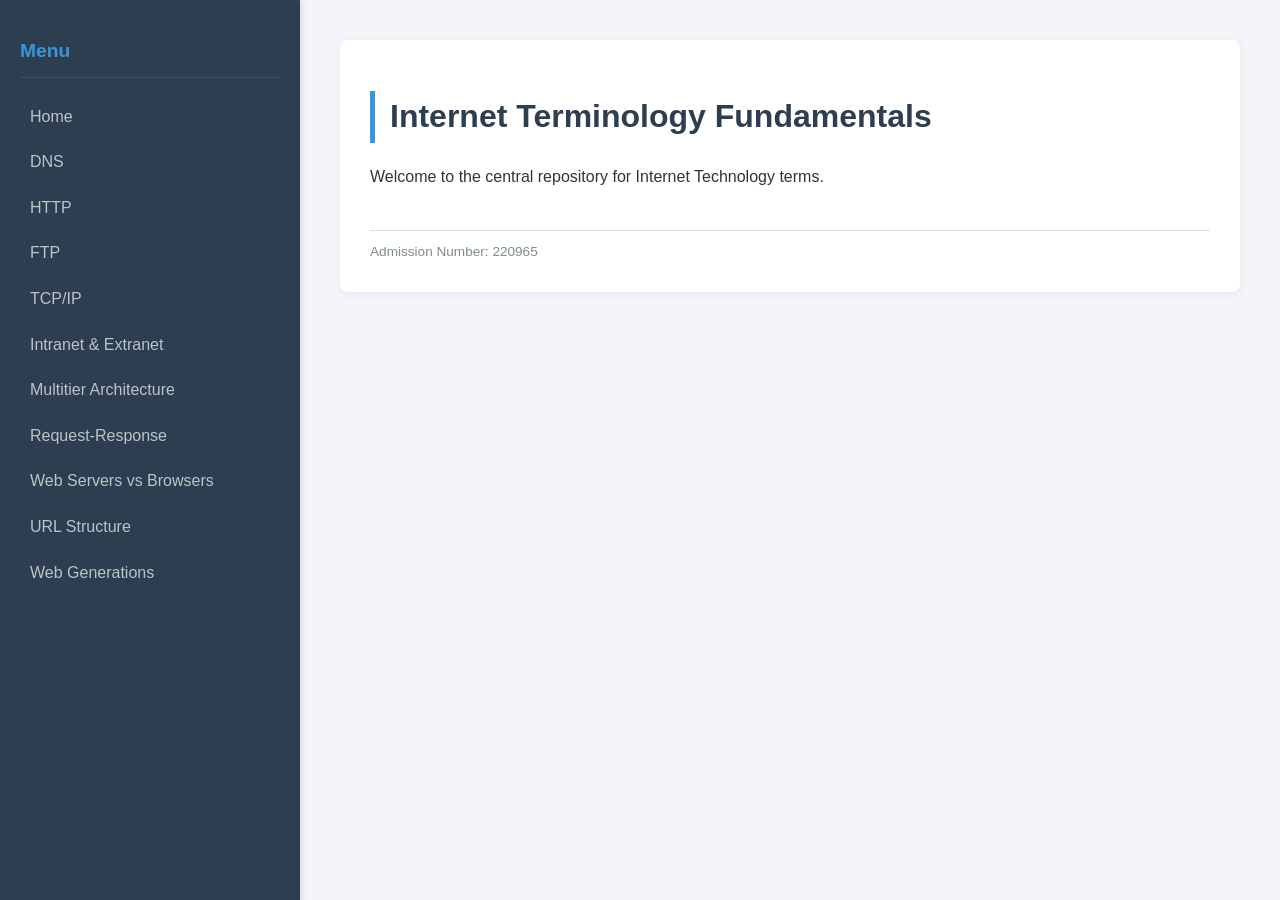
==== index.html @ 2a9a727e "copy of code Co-authored-by: Copilot <copilot@github.com>" ====
<!DOCTYPE html>
<html lang="en">
<head>
    <meta charset="UTF-8">
    <meta name="viewport" content="width=device-width, initial-scale=1.0">
    <title>Internet Terminologies | Home</title>
    <link rel="stylesheet" href="style.css">
</head>
<body>

    <nav>
        <h2>Menu</h2>
        <a href="index.html">Home</a>
        <a href="pages/DNS.html">DNS</a>
        <a href="pages/HTTP.html">HTTP</a>
        <a href="pages/FTP.html">FTP</a>
        <a href="pages/TCPIP.html">TCP/IP</a>
        <a href="pages/intra_extranet.html">Intranet & Extranet</a>
        <a href="pages/multitier.html">Multitier Architecture</a>
        <a href="pages/request_response.html">Request-Response</a>
        <a href="pages/ServersVSBrowsers.html">Web Servers vs Browsers</a>
        <a href="pages/URL.html">URL Structure</a>
        <a href="pages/web_generation.html">Web Generations</a>
    </nav>

    <main>
        <div class="content-box">
            <h1>Internet Terminology Fundamentals</h1>
            <p>Welcome to the central repository for Internet Technology terms.</p>
            
            
            <div class="footer">Admission Number: 220965</div>
        </div>
    </main>

</body>
</html>
---- style.css ----
body {
    font-family: 'Segoe UI', Tahoma, Geneva, Verdana, sans-serif;
    line-height: 1.6;
    margin: 0;
    display: flex;
    background-color: #f4f4f9;
    color: #333;
}

/* Sidebar Navigation */
nav {
    width: 260px;
    background: #2c3e50;
    color: white;
    height: 100vh;
    padding: 20px;
    position: fixed;
    overflow-y: auto;
    box-shadow: 2px 0 5px rgba(0,0,0,0.1);
}

nav h2 {
    font-size: 1.2rem;
    color: #3498db;
    border-bottom: 1px solid #3e4f5f;
    padding-bottom: 10px;
}

nav a {
    color: #bdc3c7;
    display: block;
    text-decoration: none;
    padding: 10px;
    border-radius: 4px;
    transition: 0.3s;
}

nav a:hover {
    background: #34495e;
    color: white;
}

/* Main Content Area */
main {
    margin-left: 300px; /* Leaves space for the fixed nav */
    padding: 40px;
    max-width: 900px;
    flex-grow: 1;
}

h1 {
    color: #2c3e50;
    border-left: 5px solid #3498db;
    padding-left: 15px;
}

.content-box {
    background: white;
    padding: 30px;
    border-radius: 8px;
    box-shadow: 0 2px 10px rgba(0,0,0,0.05);
}

img {
    display: block;
    max-width: 100%;
    height: auto;
    margin: 20px 0;
    border: 1px solid #ddd;
    border-radius: 5px;
}

.footer {
    margin-top: 40px;
    font-size: 0.85rem;
    color: #7f8c8d;
    border-top: 1px solid #ddd;
    padding-top: 10px;
}
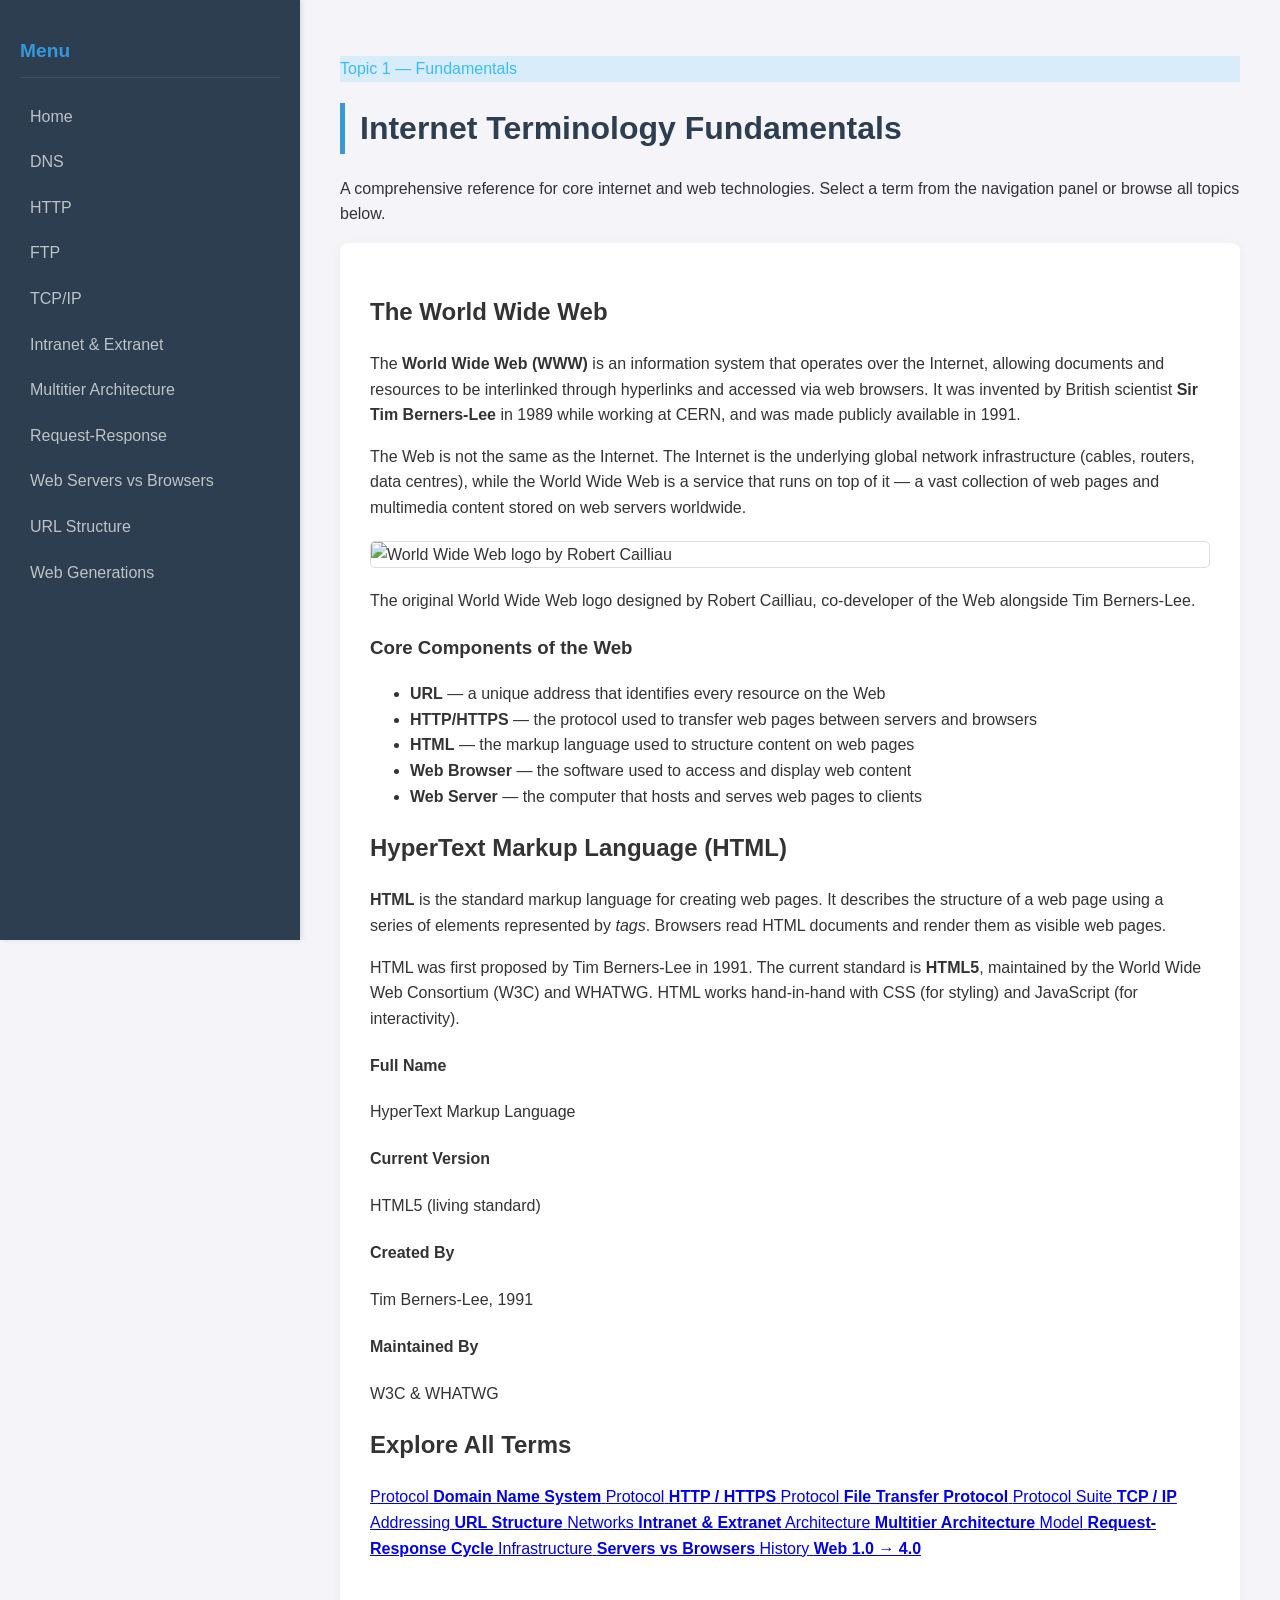
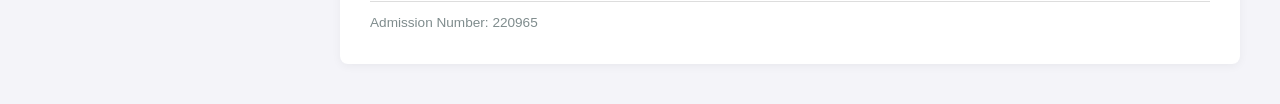
==== commit a28f127f: "formatted index.html" ====
--- a/index.html
+++ b/index.html
@@ -10,12 +10,12 @@
 
     <nav>
         <h2>Menu</h2>
-        <a href="index.html">Home</a>
+        <a href="index.html"> Home</a>
         <a href="pages/DNS.html">DNS</a>
         <a href="pages/HTTP.html">HTTP</a>
         <a href="pages/FTP.html">FTP</a>
         <a href="pages/TCPIP.html">TCP/IP</a>
-        <a href="pages/intra_extranet.html">Intranet & Extranet</a>
+        <a href="pages/intra_extranet.html">Intranet &amp; Extranet</a>
         <a href="pages/multitier.html">Multitier Architecture</a>
         <a href="pages/request_response.html">Request-Response</a>
         <a href="pages/ServersVSBrowsers.html">Web Servers vs Browsers</a>
@@ -24,11 +24,112 @@
     </nav>
 
     <main>
+
+        <div class="hero-band">
+            <p class="subtitle" style="color:#38bdf8;background:rgba(56,189,248,0.15);">Topic 1 — Fundamentals</p>
+            <h1>Internet Terminology Fundamentals</h1>
+            <p>A comprehensive reference for core internet and web technologies. Select a term from the navigation panel or browse all topics below.</p>
+        </div>
+
         <div class="content-box">
-            <h1>Internet Terminology Fundamentals</h1>
-            <p>Welcome to the central repository for Internet Technology terms.</p>
-            
-            
+
+            <h2>The World Wide Web</h2>
+            <p>
+                The <strong>World Wide Web (WWW)</strong> is an information system that operates over the Internet, allowing documents and resources to be interlinked through hyperlinks and accessed via web browsers. It was invented by British scientist <strong>Sir Tim Berners-Lee</strong> in 1989 while working at CERN, and was made publicly available in 1991.
+            </p>
+            <p>
+                The Web is not the same as the Internet. The Internet is the underlying global network infrastructure (cables, routers, data centres), while the World Wide Web is a service that runs on top of it — a vast collection of web pages and multimedia content stored on web servers worldwide.
+            </p>
+
+            <img
+                class="term-image"
+                src="https://upload.wikimedia.org/wikipedia/commons/thumb/b/b2/WWW_logo_by_Robert_Cailliau.svg/600px-WWW_logo_by_Robert_Cailliau.svg.png"
+                alt="World Wide Web logo by Robert Cailliau"
+            >
+            <p class="image-caption">The original World Wide Web logo designed by Robert Cailliau, co-developer of the Web alongside Tim Berners-Lee.</p>
+
+            <div class="key-points">
+                <h3>Core Components of the Web</h3>
+                <ul>
+                    <li><strong>URL</strong> — a unique address that identifies every resource on the Web</li>
+                    <li><strong>HTTP/HTTPS</strong> — the protocol used to transfer web pages between servers and browsers</li>
+                    <li><strong>HTML</strong> — the markup language used to structure content on web pages</li>
+                    <li><strong>Web Browser</strong> — the software used to access and display web content</li>
+                    <li><strong>Web Server</strong> — the computer that hosts and serves web pages to clients</li>
+                </ul>
+            </div>
+
+            <h2>HyperText Markup Language (HTML)</h2>
+            <p>
+                <strong>HTML</strong> is the standard markup language for creating web pages. It describes the structure of a web page using a series of elements represented by <em>tags</em>. Browsers read HTML documents and render them as visible web pages.
+            </p>
+            <p>
+                HTML was first proposed by Tim Berners-Lee in 1991. The current standard is <strong>HTML5</strong>, maintained by the World Wide Web Consortium (W3C) and WHATWG. HTML works hand-in-hand with CSS (for styling) and JavaScript (for interactivity).
+            </p>
+
+            <div class="info-grid">
+                <div class="info-card">
+                    <h4>Full Name</h4>
+                    <p>HyperText Markup Language</p>
+                </div>
+                <div class="info-card">
+                    <h4>Current Version</h4>
+                    <p>HTML5 (living standard)</p>
+                </div>
+                <div class="info-card">
+                    <h4>Created By</h4>
+                    <p>Tim Berners-Lee, 1991</p>
+                </div>
+                <div class="info-card">
+                    <h4>Maintained By</h4>
+                    <p>W3C &amp; WHATWG</p>
+                </div>
+            </div>
+
+            <h2>Explore All Terms</h2>
+            <div class="term-grid">
+                <a class="term-card" href="pages/DNS.html">
+                    <span>Protocol</span>
+                    <strong>Domain Name System</strong>
+                </a>
+                <a class="term-card" href="pages/HTTP.html">
+                    <span>Protocol</span>
+                    <strong>HTTP / HTTPS</strong>
+                </a>
+                <a class="term-card" href="pages/FTP.html">
+                    <span>Protocol</span>
+                    <strong>File Transfer Protocol</strong>
+                </a>
+                <a class="term-card" href="pages/TCPIP.html">
+                    <span>Protocol Suite</span>
+                    <strong>TCP / IP</strong>
+                </a>
+                <a class="term-card" href="pages/URL.html">
+                    <span>Addressing</span>
+                    <strong>URL Structure</strong>
+                </a>
+                <a class="term-card" href="pages/intra_extranet.html">
+                    <span>Networks</span>
+                    <strong>Intranet &amp; Extranet</strong>
+                </a>
+                <a class="term-card" href="pages/multitier.html">
+                    <span>Architecture</span>
+                    <strong>Multitier Architecture</strong>
+                </a>
+                <a class="term-card" href="pages/request_response.html">
+                    <span>Model</span>
+                    <strong>Request-Response Cycle</strong>
+                </a>
+                <a class="term-card" href="pages/ServersVSBrowsers.html">
+                    <span>Infrastructure</span>
+                    <strong>Servers vs Browsers</strong>
+                </a>
+                <a class="term-card" href="pages/web_generation.html">
+                    <span>History</span>
+                    <strong>Web 1.0 → 4.0</strong>
+                </a>
+            </div>
+
             <div class="footer">Admission Number: 220965</div>
         </div>
     </main>
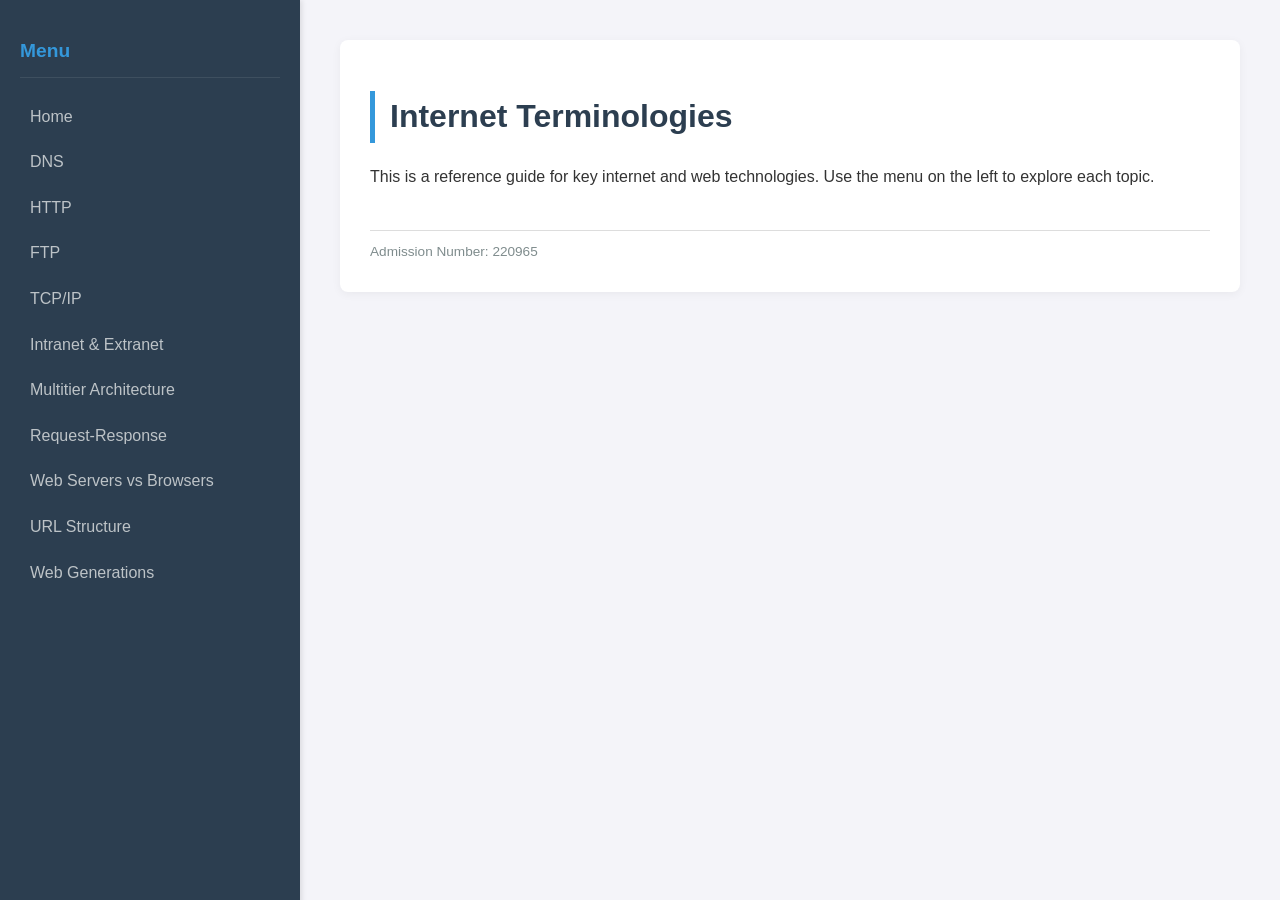
==== commit cb98abd5: "a few changes to index.html" ====
--- a/index.html
+++ b/index.html
@@ -10,7 +10,7 @@
 
     <nav>
         <h2>Menu</h2>
-        <a href="index.html"> Home</a>
+        <a href="index.html">Home</a>
         <a href="pages/DNS.html">DNS</a>
         <a href="pages/HTTP.html">HTTP</a>
         <a href="pages/FTP.html">FTP</a>
@@ -24,112 +24,9 @@
     </nav>
 
     <main>
-
-        <div class="hero-band">
-            <p class="subtitle" style="color:#38bdf8;background:rgba(56,189,248,0.15);">Topic 1 — Fundamentals</p>
-            <h1>Internet Terminology Fundamentals</h1>
-            <p>A comprehensive reference for core internet and web technologies. Select a term from the navigation panel or browse all topics below.</p>
-        </div>
-
         <div class="content-box">
-
-            <h2>The World Wide Web</h2>
-            <p>
-                The <strong>World Wide Web (WWW)</strong> is an information system that operates over the Internet, allowing documents and resources to be interlinked through hyperlinks and accessed via web browsers. It was invented by British scientist <strong>Sir Tim Berners-Lee</strong> in 1989 while working at CERN, and was made publicly available in 1991.
-            </p>
-            <p>
-                The Web is not the same as the Internet. The Internet is the underlying global network infrastructure (cables, routers, data centres), while the World Wide Web is a service that runs on top of it — a vast collection of web pages and multimedia content stored on web servers worldwide.
-            </p>
-
-            <img
-                class="term-image"
-                src="https://upload.wikimedia.org/wikipedia/commons/thumb/b/b2/WWW_logo_by_Robert_Cailliau.svg/600px-WWW_logo_by_Robert_Cailliau.svg.png"
-                alt="World Wide Web logo by Robert Cailliau"
-            >
-            <p class="image-caption">The original World Wide Web logo designed by Robert Cailliau, co-developer of the Web alongside Tim Berners-Lee.</p>
-
-            <div class="key-points">
-                <h3>Core Components of the Web</h3>
-                <ul>
-                    <li><strong>URL</strong> — a unique address that identifies every resource on the Web</li>
-                    <li><strong>HTTP/HTTPS</strong> — the protocol used to transfer web pages between servers and browsers</li>
-                    <li><strong>HTML</strong> — the markup language used to structure content on web pages</li>
-                    <li><strong>Web Browser</strong> — the software used to access and display web content</li>
-                    <li><strong>Web Server</strong> — the computer that hosts and serves web pages to clients</li>
-                </ul>
-            </div>
-
-            <h2>HyperText Markup Language (HTML)</h2>
-            <p>
-                <strong>HTML</strong> is the standard markup language for creating web pages. It describes the structure of a web page using a series of elements represented by <em>tags</em>. Browsers read HTML documents and render them as visible web pages.
-            </p>
-            <p>
-                HTML was first proposed by Tim Berners-Lee in 1991. The current standard is <strong>HTML5</strong>, maintained by the World Wide Web Consortium (W3C) and WHATWG. HTML works hand-in-hand with CSS (for styling) and JavaScript (for interactivity).
-            </p>
-
-            <div class="info-grid">
-                <div class="info-card">
-                    <h4>Full Name</h4>
-                    <p>HyperText Markup Language</p>
-                </div>
-                <div class="info-card">
-                    <h4>Current Version</h4>
-                    <p>HTML5 (living standard)</p>
-                </div>
-                <div class="info-card">
-                    <h4>Created By</h4>
-                    <p>Tim Berners-Lee, 1991</p>
-                </div>
-                <div class="info-card">
-                    <h4>Maintained By</h4>
-                    <p>W3C &amp; WHATWG</p>
-                </div>
-            </div>
-
-            <h2>Explore All Terms</h2>
-            <div class="term-grid">
-                <a class="term-card" href="pages/DNS.html">
-                    <span>Protocol</span>
-                    <strong>Domain Name System</strong>
-                </a>
-                <a class="term-card" href="pages/HTTP.html">
-                    <span>Protocol</span>
-                    <strong>HTTP / HTTPS</strong>
-                </a>
-                <a class="term-card" href="pages/FTP.html">
-                    <span>Protocol</span>
-                    <strong>File Transfer Protocol</strong>
-                </a>
-                <a class="term-card" href="pages/TCPIP.html">
-                    <span>Protocol Suite</span>
-                    <strong>TCP / IP</strong>
-                </a>
-                <a class="term-card" href="pages/URL.html">
-                    <span>Addressing</span>
-                    <strong>URL Structure</strong>
-                </a>
-                <a class="term-card" href="pages/intra_extranet.html">
-                    <span>Networks</span>
-                    <strong>Intranet &amp; Extranet</strong>
-                </a>
-                <a class="term-card" href="pages/multitier.html">
-                    <span>Architecture</span>
-                    <strong>Multitier Architecture</strong>
-                </a>
-                <a class="term-card" href="pages/request_response.html">
-                    <span>Model</span>
-                    <strong>Request-Response Cycle</strong>
-                </a>
-                <a class="term-card" href="pages/ServersVSBrowsers.html">
-                    <span>Infrastructure</span>
-                    <strong>Servers vs Browsers</strong>
-                </a>
-                <a class="term-card" href="pages/web_generation.html">
-                    <span>History</span>
-                    <strong>Web 1.0 → 4.0</strong>
-                </a>
-            </div>
-
+            <h1>Internet Terminologies</h1>
+            <p>This is a reference guide for key internet and web technologies. Use the menu on the left to explore each topic.</p>
             <div class="footer">Admission Number: 220965</div>
         </div>
     </main>
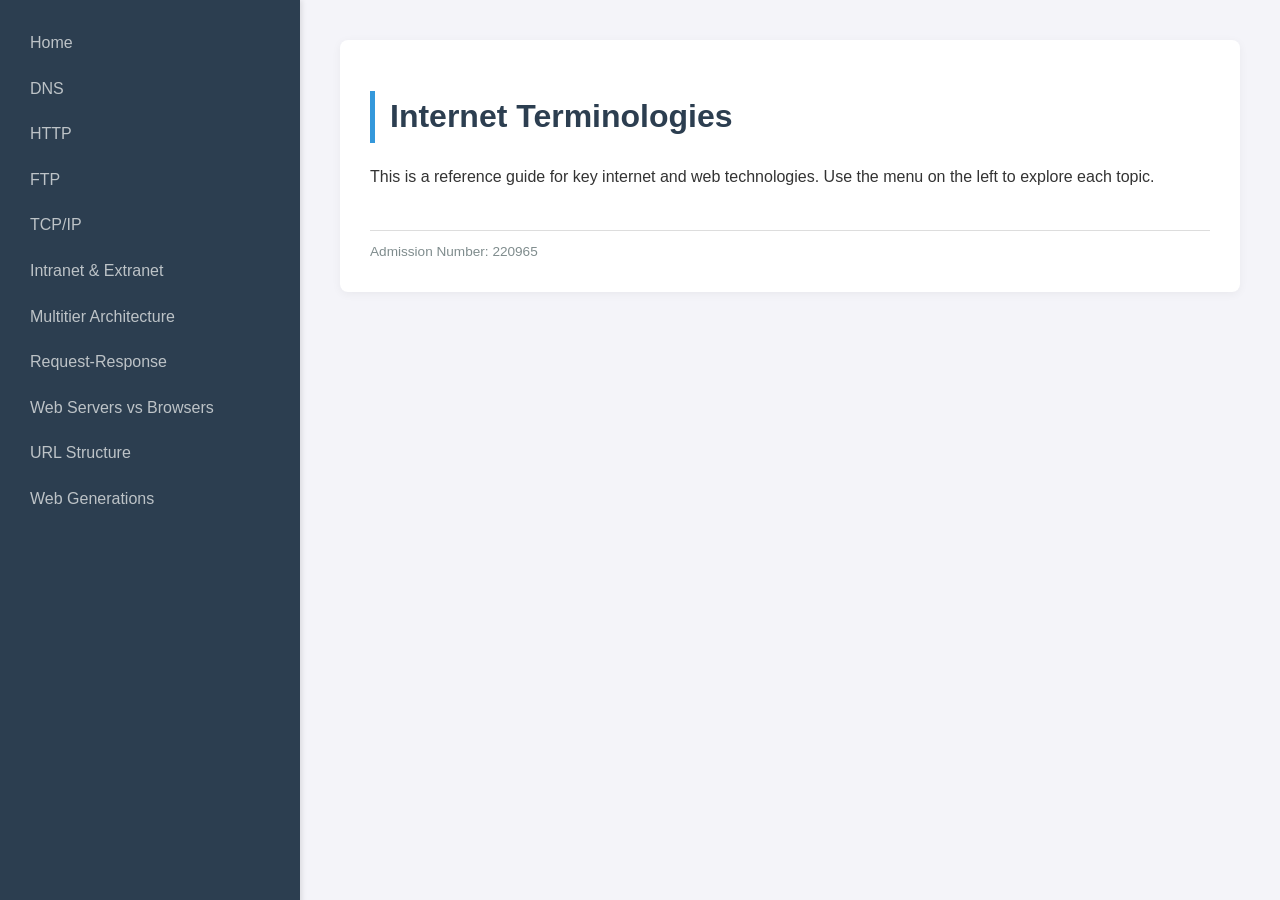
==== commit f3ca4353: "added image assets" ====
--- a/index.html
+++ b/index.html
@@ -9,7 +9,6 @@
 <body>
 
     <nav>
-        <h2>Menu</h2>
         <a href="index.html">Home</a>
         <a href="pages/DNS.html">DNS</a>
         <a href="pages/HTTP.html">HTTP</a>
